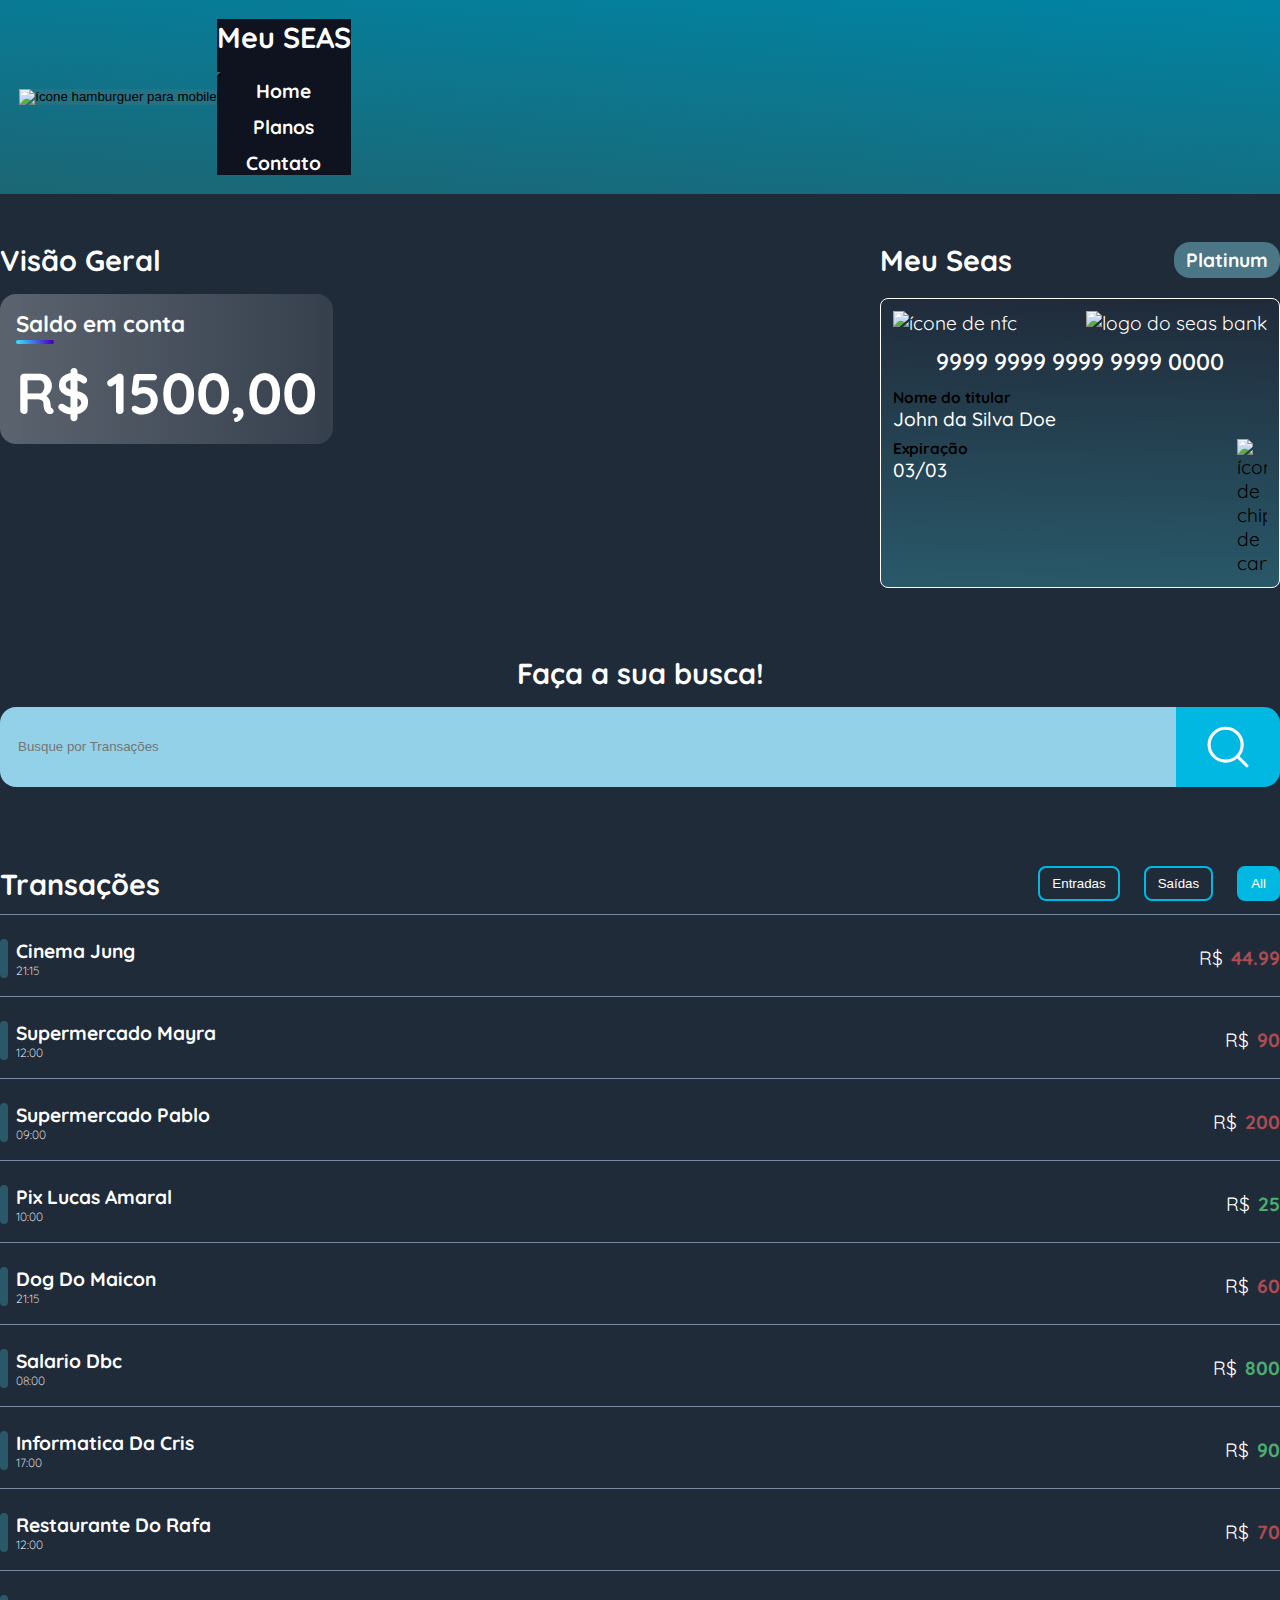
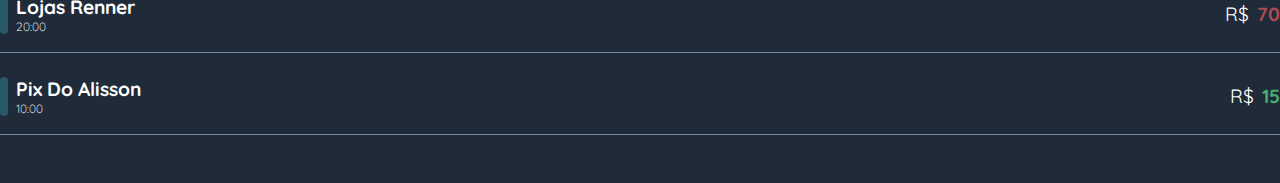
==== dashboard/index.html @ 0a8ba568 "added: contact link in dashboard page icon in dashboard" ====
<!DOCTYPE html>
<html lang="pt-br">
    <head>
        <meta charset="UTF-8" />
        <meta http-equiv="X-UA-Compatible" content="IE=edge" />
        <meta name="viewport" content="width=device-width, initial-scale=1.0" />
        <title>Seas | Minha conta</title>
        <link
            rel="shortcut icon"
            href="../imgs/gull-bird-flying-shape-svgrepo-com.svg"
            type="image/SVG"
        />
        <link
            href="https://cdn.jsdelivr.net/npm/bootstrap@5.3.0-alpha1/dist/css/bootstrap.min.css"
            rel="stylesheet"
            integrity="sha384-GLhlTQ8iRABdZLl6O3oVMWSktQOp6b7In1Zl3/Jr59b6EGGoI1aFkw7cmDA6j6gD"
            crossorigin="anonymous"
        />
        <script
            src="https://cdn.jsdelivr.net/npm/bootstrap@5.3.0-alpha1/dist/js/bootstrap.bundle.min.js"
            integrity="sha384-w76AqPfDkMBDXo30jS1Sgez6pr3x5MlQ1ZAGC+nuZB+EYdgRZgiwxhTBTkF7CXvN"
            crossorigin="anonymous"
        ></script>
        <link rel="stylesheet" href="style/style.css" />
    </head>
    <body>
        <header>
            <button
                class="btn btn-primary custom-btn"
                type="button"
                data-bs-toggle="offcanvas"
                data-bs-target="#offcanvasWithBothOptions"
                aria-controls="offcanvasWithBothOptions"
            >
                <img
                    src="./imgs/hamburger-icon.svg"
                    alt="ícone hamburguer para mobile"
                />
            </button>
            <div id="cambio"></div>

            <div
                class="offcanvas offcanvas-start"
                data-bs-scroll="true"
                tabindex="-1"
                id="offcanvasWithBothOptions"
                aria-labelledby="offcanvasWithBothOptionsLabel"
            >
                <div class="offcanvas-header">
                    <h2
                        class="offcanvas-title"
                        id="offcanvasWithBothOptionsLabel"
                    >
                        Meu SEAS
                    </h2>
                    <button
                        type="button"
                        class="btn-close"
                        data-bs-dismiss="offcanvas"
                        aria-label="Close"
                    ></button>
                </div>
                <div class="offcanvas-body">
                    <div class="offcanvas-container">
                        <div class="offcanvas-links">
                            <nav>
                                <ul>
                                    <li>
                                        <a href="../" class="active">Home</a>
                                    </li>
                                    <li>
                                        <a href="../plans/" class="active"
                                            >Planos</a
                                        >
                                    </li>
                                    <li>
                                        <a href="../" class="active">Contato</a>
                                    </li>
                                </ul>
                            </nav>
                        </div>

                        <!-- <div class="my-account-container">
                            <div>
                                <img
                                    src="./imgs/my-account.svg"
                                    alt="ícone representando minha conta"
                                />
                                <span>Minha conta</span>
                            </div>
                        </div> -->
                    </div>
                </div>
            </div>
        </header>
        <main>
            <div class="container">
                <div class="card-balance">
                    <div class="custom-card-container">
                        <div class="custom-card-title">
                            <h2>Meu Seas</h2>
                            <div class="span-title"><span>Platinum</span></div>
                        </div>
                        <div class="custom-card">
                            <div class="custom-card-plan platinum">
                                <div class="custom-card-header">
                                    <img
                                        src="./imgs/nfc-icon.svg"
                                        alt="ícone de nfc"
                                    />
                                    <img
                                        src="./imgs/seas-logo-platinum.svg"
                                        alt="logo do seas bank"
                                    />
                                </div>
                                <span class="custom-card-number"
                                    >9999 9999 9999 9999 0000</span
                                >
                                <div class="custom-card-name">
                                    <span>Nome do titular</span>
                                    <span>John da Silva Doe</span>
                                </div>

                                <div class="custom-card-footer">
                                    <div class="custom-card-expiration">
                                        <span>Expiração</span>
                                        <span>03/03</span>
                                    </div>
                                    <img
                                        src="./imgs/card-chip.svg"
                                        alt="ícone de chip de cartão"
                                    />
                                </div>
                            </div>
                        </div>
                    </div>
                    <div class="balance">
                        <h2 id="username" class="user-name">Visão Geral</h2>
                        <div class="balance-container">
                            <div class="balance-header">
                                <h3>Saldo em conta</h3>
                                <div class="balance-line"></div>
                            </div>
                            <strong class="display-1">R$ 1500,00</strong>
                        </div>
                    </div>
                </div>

                <div class="search-container">
                    <h2>Faça a sua busca!</h2>

                    <form>
                        <div class="search">
                            <div class="search-input">
                                <input
                                    id="search-transaction-input"
                                    type="text"
                                    placeholder="Busque por Transações"
                                />
                            </div>
                            <div>
                                <button
                                    id="search-transaction-btn"
                                    class="search-btn"
                                >
                                    <img
                                        src="./imgs/find-icon.svg"
                                        alt="ícone de lupa representando uma busca"
                                    />
                                </button>
                            </div>
                        </div>
                    </form>
                </div>

                <div class="transactions">
                    <div class="transactions-header">
                        <div class="transaction-title">
                            <h2>Transações</h2>
                        </div>

                        <div class="transactions-btn">
                            <button class="filter-btn income" id="btn-income">
                                Entradas
                            </button>
                            <button class="filter-btn spent" id="btn-spent">
                                Saídas
                            </button>
                            <button class="filter-btn" id="btn-all">All</button>
                        </div>
                    </div>

                    <!-- <div class="date">
                        <span>19 de Fevereiro de 2023</span>
                    </div> -->

                    <div
                        id="transaction-container"
                        class="transaction-container"
                    ></div>
                </div>
            </div>
        </main>
        <script src="./js/script.js"></script>
    </body>
</html>
---- dashboard/style/style.css ----
@import url("https://fonts.googleapis.com/css2?family=Quicksand:wght@300;400;500;600;700&display=swap%27");
* {
  margin: 0;
  padding: 0;
  box-sizing: border-box;
  list-style: none;
  text-decoration: none;
}

h1,
h2,
h3,
p {
  margin: 0;
}

body {
  background-color: #202b3a;
  color: #fff;
  font-family: "Quicksand", sans-serif;
  overflow-x: hidden;
}
body header {
  display: flex;
  align-items: center;
  background: rgb(0, 132, 164);
  background: linear-gradient(184deg, rgb(0, 132, 164) 0%, rgb(28, 102, 116) 100%);
  margin-bottom: 48px;
}
body .cotation-values {
  animation: slidein infinite linear;
  animation-duration: 30s;
}
@keyframes slidein {
  from {
    transform: translateX(120%);
  }
  to {
    transform: translateX(-100%);
  }
}
body main .container {
  display: flex;
  flex-direction: column;
  gap: 1rem;
  padding: 48px 12px;
}
body main .user-name {
  text-transform: capitalize;
}
body main .card-balance {
  display: flex;
  flex-direction: column;
  gap: 16px;
}
body main .card-balance .custom-card-container {
  display: flex;
  flex-direction: column;
  gap: 1rem;
}
body main .card-balance .custom-card-container .custom-card-title {
  display: flex;
  justify-content: space-between;
  align-items: center;
}
body main .card-balance .custom-card-container .custom-card-title h2 {
  font-weight: bold;
  text-transform: capitalize;
}
body main .card-balance .custom-card-container .custom-card-title .span-title {
  border-radius: 16px;
  padding: 6px 12px;
  background-color: #4a7686;
}
body main .card-balance .custom-card-container .custom-card-title .span-title span {
  font-weight: bold;
}
body main .card-balance .custom-card-container .custom-card .custom-card-plan.platinum {
  color: #fff;
  background: linear-gradient(0.79deg, #295869 1.78%, rgba(255, 255, 255, 0) 99.35%);
}
body main .card-balance .custom-card-container .custom-card .custom-card-plan.platinum .custom-card-number {
  color: #fff;
}
body main .card-balance .custom-card-container .custom-card .custom-card-plan.platinum .custom-card-name span:nth-child(2n) {
  color: #fff;
}
body main .card-balance .custom-card-container .custom-card .custom-card-plan.platinum .custom-card-footer .custom-card-expiration span:nth-child(2n) {
  color: #fff;
}
body main .card-balance .custom-card-container .custom-card .custom-card-plan {
  display: flex;
  flex-direction: column;
  gap: 8px;
  padding: 12px;
  border-radius: 8px;
  border: 1px solid #fff;
  background: linear-gradient(0.79deg, #f8f8f8 1.78%, rgba(255, 255, 255, 0) 99.35%, rgba(255, 255, 255, 0) 99.35%);
}
body main .card-balance .custom-card-container .custom-card .custom-card-plan .custom-card-header {
  display: flex;
  justify-content: space-between;
  align-items: center;
}
body main .card-balance .custom-card-container .custom-card .custom-card-plan .custom-card-number {
  padding: 4px 0;
  text-align: center;
  font-size: 1.2rem;
  font-weight: 600;
  color: #000000;
}
body main .card-balance .custom-card-container .custom-card .custom-card-plan .custom-card-name {
  display: flex;
  flex-direction: column;
  color: #000000;
}
body main .card-balance .custom-card-container .custom-card .custom-card-plan .custom-card-name span:nth-child(1n) {
  font-size: 0.8rem;
  font-weight: 700;
}
body main .card-balance .custom-card-container .custom-card .custom-card-plan .custom-card-name span:nth-child(2n) {
  font-size: 1rem;
  font-weight: 500;
}
body main .card-balance .custom-card-container .custom-card .custom-card-plan .custom-card-footer {
  display: flex;
  justify-content: space-between;
  color: #000000;
}
body main .card-balance .custom-card-container .custom-card .custom-card-plan .custom-card-footer img {
  width: 30px;
}
body main .card-balance .custom-card-container .custom-card .custom-card-plan .custom-card-footer .custom-card-expiration {
  display: flex;
  flex-direction: column;
}
body main .card-balance .custom-card-container .custom-card .custom-card-plan .custom-card-footer .custom-card-expiration span:nth-child(1n) {
  font-size: 0.8rem;
  font-weight: 700;
}
body main .card-balance .custom-card-container .custom-card .custom-card-plan .custom-card-footer .custom-card-expiration span:nth-child(2n) {
  font-size: 1rem;
  font-weight: 500;
}
body main .card-balance .balance h2 {
  font-weight: bold;
  text-transform: capitalize;
}
body main .card-balance .balance-container {
  display: flex;
  flex-direction: column;
  margin-top: 16px;
  border-radius: 16px;
  padding: 16px;
  gap: 12px;
  background: linear-gradient(0deg, rgba(250, 251, 252, 0.1), rgba(250, 251, 252, 0.1)), linear-gradient(90deg, rgba(240, 240, 240, 0.2) 0%, rgba(240, 240, 240, 0) 100%);
}
body main .card-balance .balance-container .balance-header {
  display: flex;
  flex-direction: column;
  gap: 2px;
}
body main .card-balance .balance-container .balance-header .balance-line {
  width: 1rem;
  height: 2px;
  border-radius: 5px;
  background: linear-gradient(77.34deg, #36d9ff 6.16%, #4a00c5 94.12%);
}
body main .card-balance .balance-container strong {
  font-weight: bold;
}
body main .search-container {
  display: flex;
  flex-direction: column;
  gap: 16px;
  text-align: center;
  padding: 48px 0;
}
body main .search-container h2 {
  font-weight: 700;
}
body main .search-container .search {
  display: flex;
  width: 100%;
  height: 100%;
  max-height: 80px;
}
body main .search-container .search .search-input {
  flex-grow: 2;
}
body main .search-container .search .search-input input {
  width: 100%;
  height: 100%;
  border-radius: 16px 0 0 16px;
  border: none;
  padding: 0 18px;
  background-color: #93d1e8;
  color: #021733;
  font-weight: 500;
}
body main .search-container .search .search-input input:focus {
  outline: none;
}
body main .search-container .search .search-btn {
  display: flex;
  justify-content: center;
  align-items: center;
  border: none;
  max-height: 80px;
  width: 100%;
  height: 100%;
  background-color: #01b8e3;
  padding: 12px;
  border-radius: 0 16px 16px 0;
}
body main .search-container .search .search-btn img {
  width: 90%;
  height: 90%;
  max-height: 80px;
}
body main .transactions {
  display: flex;
  flex-direction: column;
  gap: 24px;
}
body main .transactions .transactions-header {
  display: flex;
  justify-content: space-between;
  padding: 12px 0;
  border-bottom: 1.5px solid #798ba3;
}
body main .transactions .transactions-header .transaction-title {
  display: flex;
  flex-direction: column;
  gap: 14px;
}
body main .transactions .transactions-header .transaction-title h2 {
  font-weight: bold;
  text-transform: capitalize;
}
body main .transactions .transactions-header .transaction-title .line {
  height: 1px;
  width: 100%;
  background-color: #798ba3;
}
body main .transactions .transactions-header .transactions-btn {
  display: flex;
  gap: 24px;
}
body main .transactions .transactions-header .transactions-btn .filter-btn {
  border: none;
  padding: 8px 12px;
  height: fit-content;
  background-color: transparent;
  border: 2px solid #01b8e3;
  color: #fff;
  border-radius: 8px;
}
body main .transactions .transactions-header .transactions-btn .filter-btn.active {
  background-color: #01b8e3;
}
body main .transactions .date span {
  font-weight: 500;
}
body main .transactions .transaction-container {
  display: flex;
  flex-direction: column;
  gap: 24px;
}
body main .transactions .transaction-container .transaction {
  display: flex;
  justify-content: space-between;
  border-bottom: 0.5px solid #798ba3;
  padding-bottom: 18px;
}
body main .transactions .transaction-container .transaction .info {
  display: flex;
  gap: 8px;
}
body main .transactions .transaction-container .transaction .info .icon {
  display: flex;
  align-items: center;
  border-radius: 8px;
  padding: 4px;
  background-color: #295869;
}
body main .transactions .transaction-container .transaction .info .transaction-title-info .header-info {
  display: flex;
  align-items: center;
  gap: 6px;
}
body main .transactions .transaction-container .transaction .info .transaction-title-info .header-info strong {
  font-size: 1rem;
  text-transform: capitalize;
}
body main .transactions .transaction-container .transaction .info .transaction-title-info .header-info .transaction-details-icon {
  width: 15px;
  height: 15px;
  display: flex;
  justify-content: center;
  align-items: center;
  border-radius: 2px;
  padding: 2px 4px;
  background-color: #295869;
}
body main .transactions .transaction-container .transaction .info .transaction-title-info p {
  font-size: 0.625rem;
  font-weight: 300;
}
body main .transactions .transaction-container .transaction .value {
  display: flex;
  align-items: center;
}
body main .transactions .transaction-container .transaction .value span {
  display: flex;
  gap: 8px;
}
body main .transactions .transaction-container .transaction .value span .spent {
  color: #ac4b51;
}
body main .transactions .transaction-container .transaction .value span .income {
  color: #4bac72;
}
body main .transactions .transaction-container .transaction .value button {
  display: none;
}

header {
  padding: 1rem;
}
header .custom-btn {
  background: rgba(74, 118, 134, 0.3);
  border-radius: 4px;
  border: none;
}
header .custom-btn:hover {
  background-color: rgba(74, 118, 134, 0.8);
}
header .offcanvas {
  background-color: #0e131f;
  color: #fff;
}
header .offcanvas .offcanvas-header .btn-close {
  background-color: #fff;
}
header .offcanvas .offcanvas-body .offcanvas-container {
  height: 100%;
  display: flex;
  flex-direction: column;
  justify-content: space-between;
  align-items: center;
  font-weight: bold;
}
header .offcanvas .offcanvas-body .offcanvas-container .offcanvas-links nav {
  color: #fff;
}
header .offcanvas .offcanvas-body .offcanvas-container .offcanvas-links nav ul {
  padding: 0;
  margin: 0;
  display: flex;
  flex-direction: column;
  justify-content: center;
  align-items: center;
  gap: 12px;
}
header .offcanvas .offcanvas-body .offcanvas-container .offcanvas-links nav ul li a {
  text-decoration: none;
}
header .offcanvas .offcanvas-body .offcanvas-container .offcanvas-links nav ul li .active {
  color: white;
}

@media (min-width: 998px) {
  html {
    font-size: 120%;
  }
  .display-1 {
    font-size: 3rem;
  }
  body main .container {
    padding: 0 0 48px;
  }
  body main .card-balance {
    flex-direction: row-reverse;
    justify-content: space-between;
  }
  body main .card-balance .custom-card-container {
    min-width: 400px;
  }
  body main .card-balance .balance-container .balance-header .balance-line {
    width: 2rem;
    height: 4px;
  }
  body main .transactions .transaction-container .transaction .info .transaction-title-info .header-info .transaction-details-icon {
    display: none;
  }
  body main .transactions .transaction-container .transaction .value {
    gap: 48px;
  }
  body main .transactions .transaction-container .transaction .value button {
    display: flex;
    background-color: #0084a4;
    font-weight: bold;
    color: #fff;
    padding: 6px 12px;
    border: none;
    border-radius: 8px;
  }
}

/*# sourceMappingURL=style.css.map */
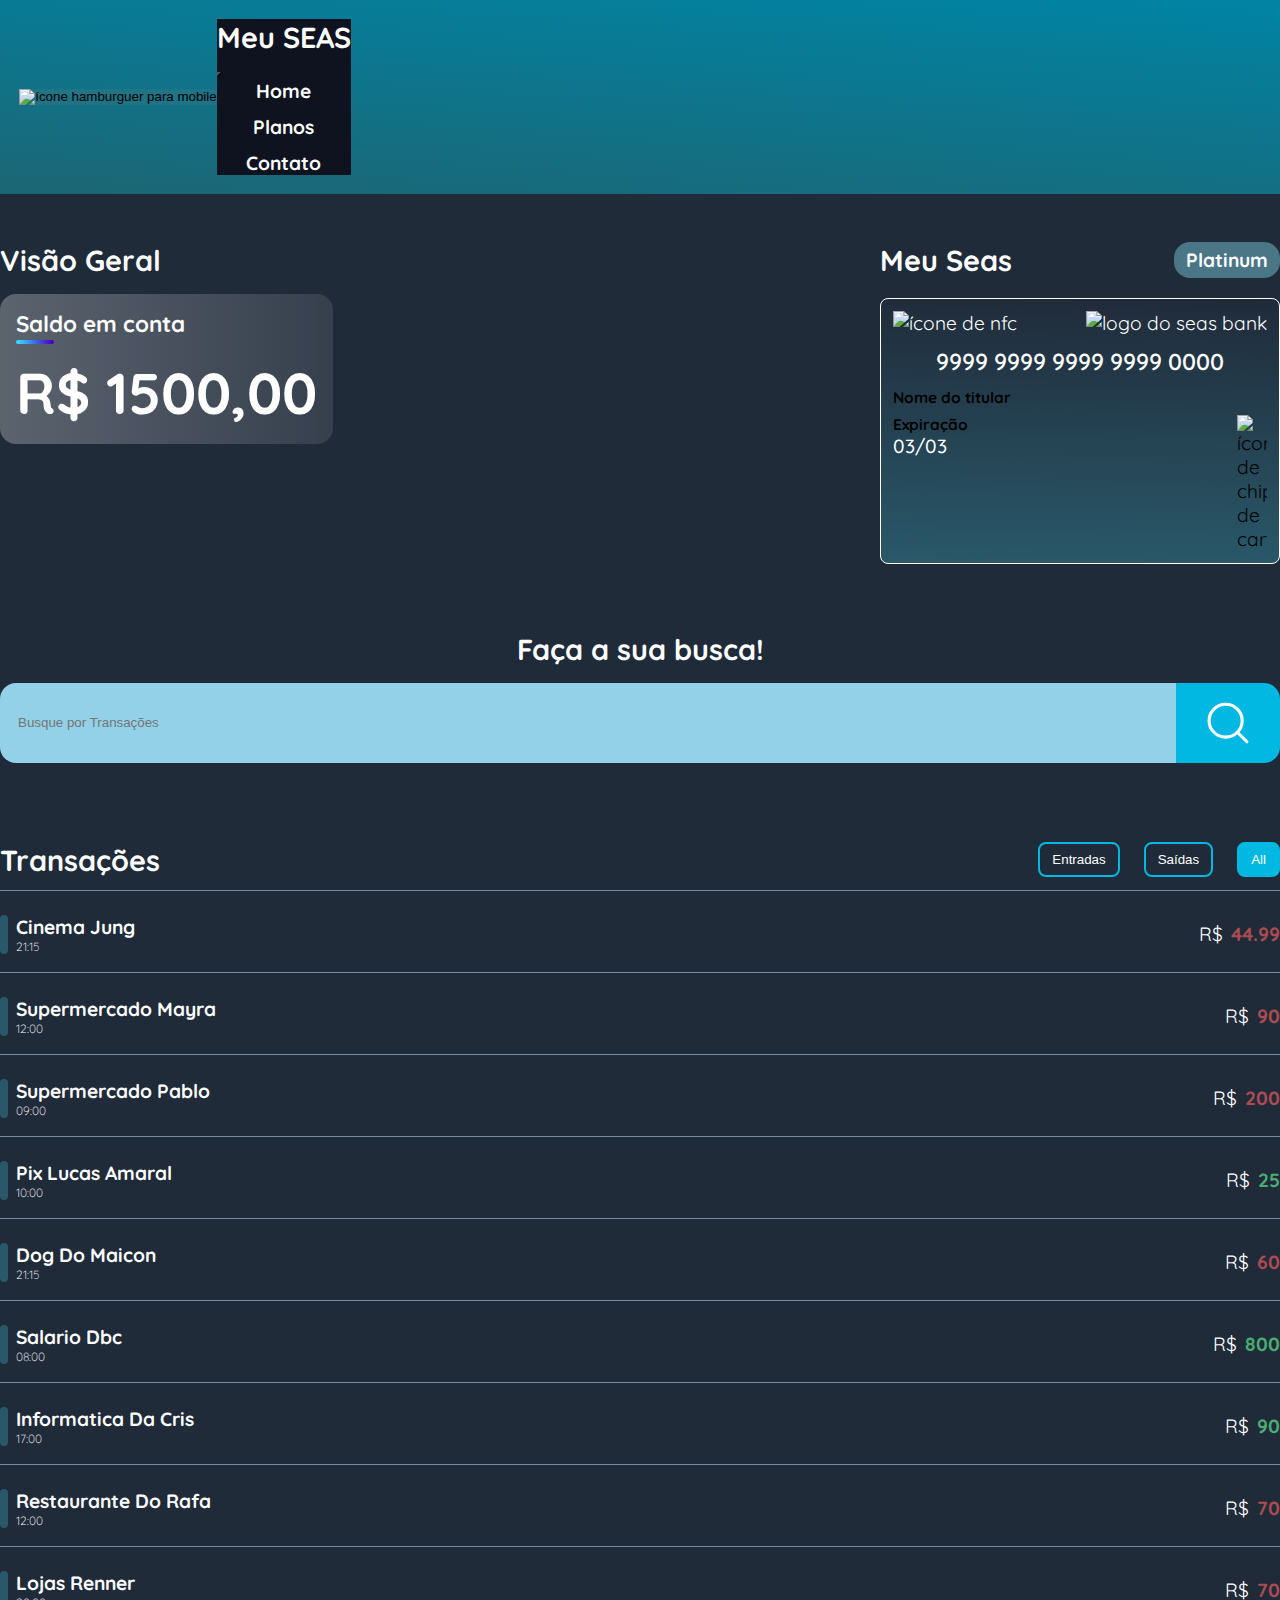
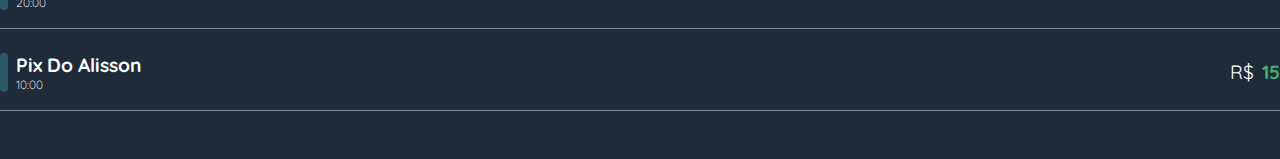
==== commit de44a018: "ajustando index e dados persistentes" ====
--- a/dashboard/index.html
+++ b/dashboard/index.html
@@ -38,7 +38,6 @@
                 />
             </button>
             <div id="cambio"></div>
-
             <div
                 class="offcanvas offcanvas-start"
                 data-bs-scroll="true"
@@ -79,16 +78,6 @@
                                 </ul>
                             </nav>
                         </div>
-
-                        <!-- <div class="my-account-container">
-                            <div>
-                                <img
-                                    src="./imgs/my-account.svg"
-                                    alt="ícone representando minha conta"
-                                />
-                                <span>Minha conta</span>
-                            </div>
-                        </div> -->
                     </div>
                 </div>
             </div>
@@ -118,7 +107,7 @@
                                 >
                                 <div class="custom-card-name">
                                     <span>Nome do titular</span>
-                                    <span>John da Silva Doe</span>
+                                    <span id="userNameCard"></span>
                                 </div>
 
                                 <div class="custom-card-footer">
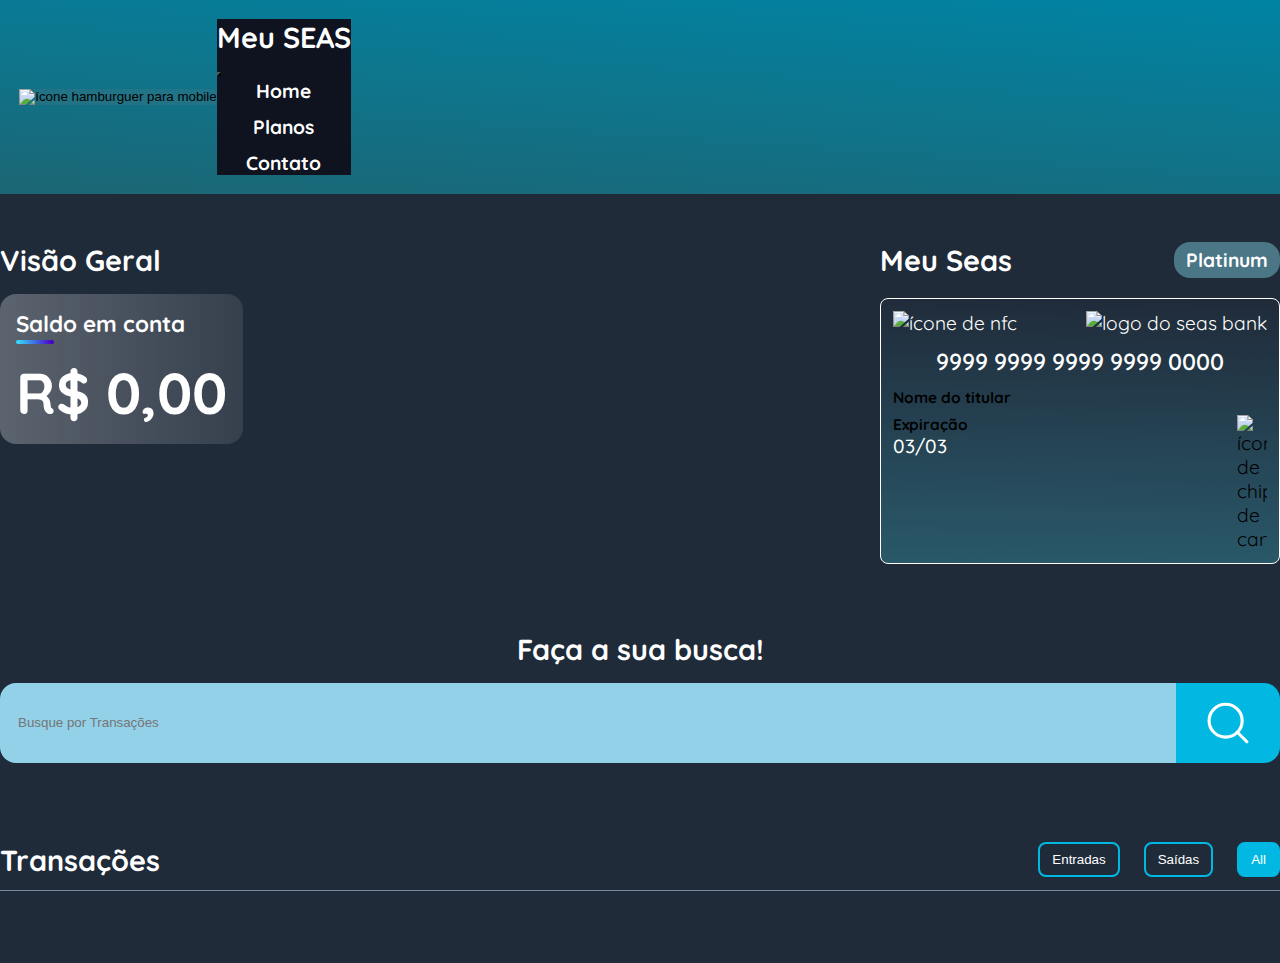
==== commit 6e6b2cfc: "zerando as transacoes para novo usuario" ====
--- a/dashboard/index.html
+++ b/dashboard/index.html
@@ -130,7 +130,7 @@
                                 <h3>Saldo em conta</h3>
                                 <div class="balance-line"></div>
                             </div>
-                            <strong class="display-1">R$ 1500,00</strong>
+                            <strong class="display-1">R$ 0,00</strong>
                         </div>
                     </div>
                 </div>
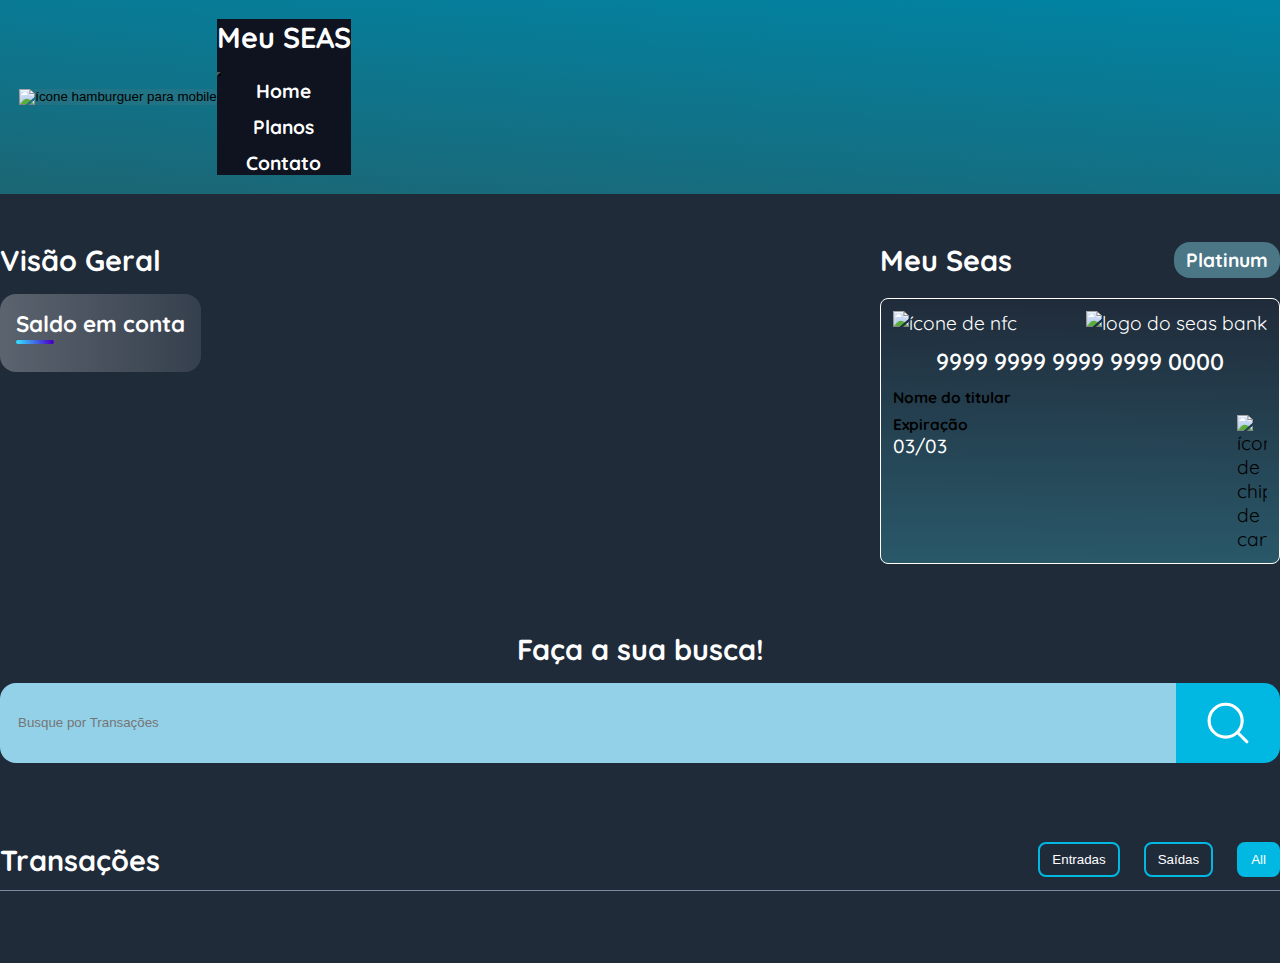
==== commit 15f52d7f: "mostrando o saldo zerado se vier da página de cadastro" ====
--- a/dashboard/index.html
+++ b/dashboard/index.html
@@ -130,7 +130,7 @@
                                 <h3>Saldo em conta</h3>
                                 <div class="balance-line"></div>
                             </div>
-                            <strong class="display-1">R$ 0,00</strong>
+                            <strong id="saldoConta" class="display-1"></strong>
                         </div>
                     </div>
                 </div>
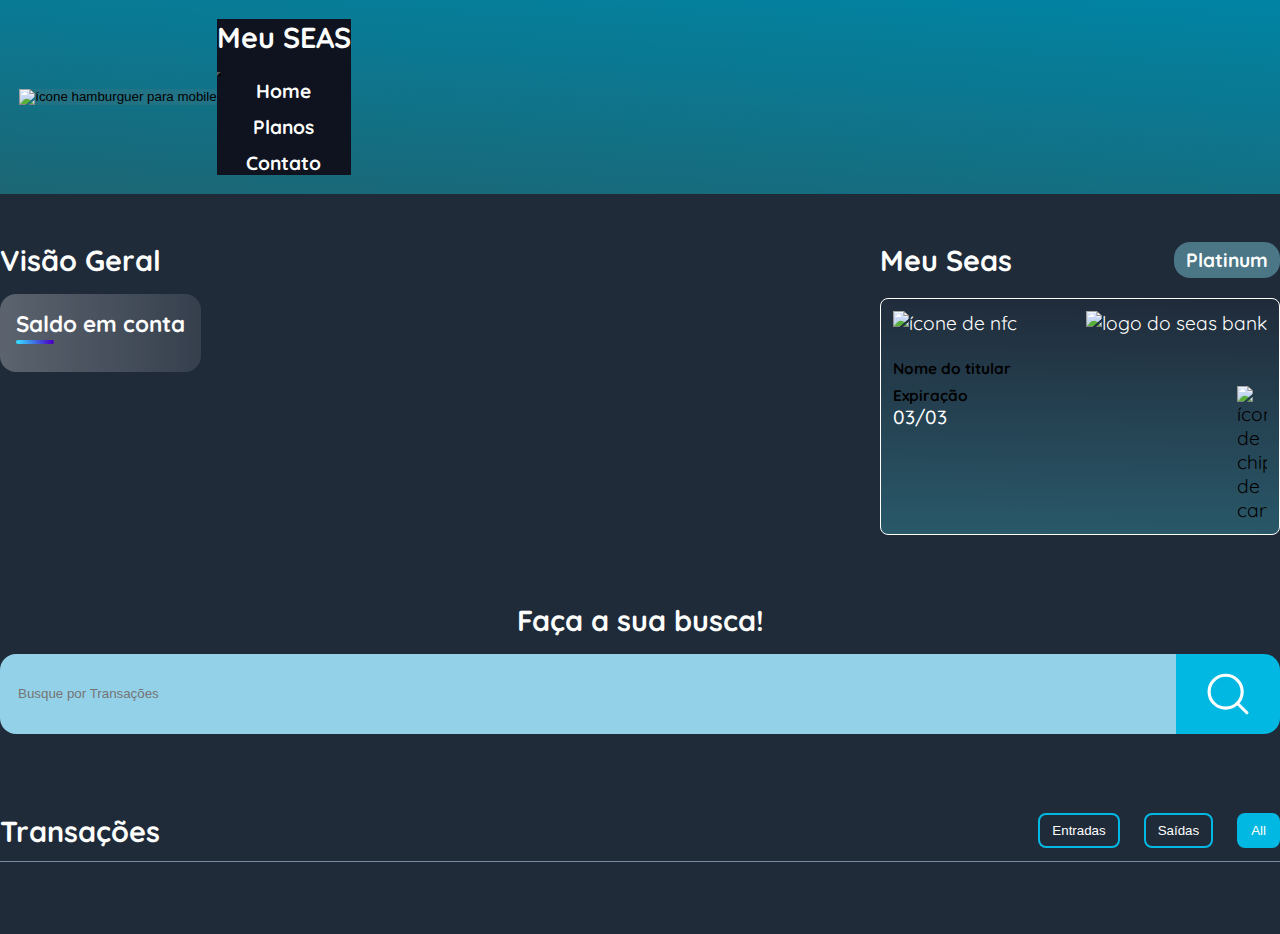
==== commit 63dfa943: "adicionando cartão de crédito aleatório" ====
--- a/dashboard/index.html
+++ b/dashboard/index.html
@@ -102,8 +102,7 @@
                                         alt="logo do seas bank"
                                     />
                                 </div>
-                                <span class="custom-card-number"
-                                    >9999 9999 9999 9999 0000</span
+                                <span id="numberCard" class="custom-card-number"></span
                                 >
                                 <div class="custom-card-name">
                                     <span>Nome do titular</span>
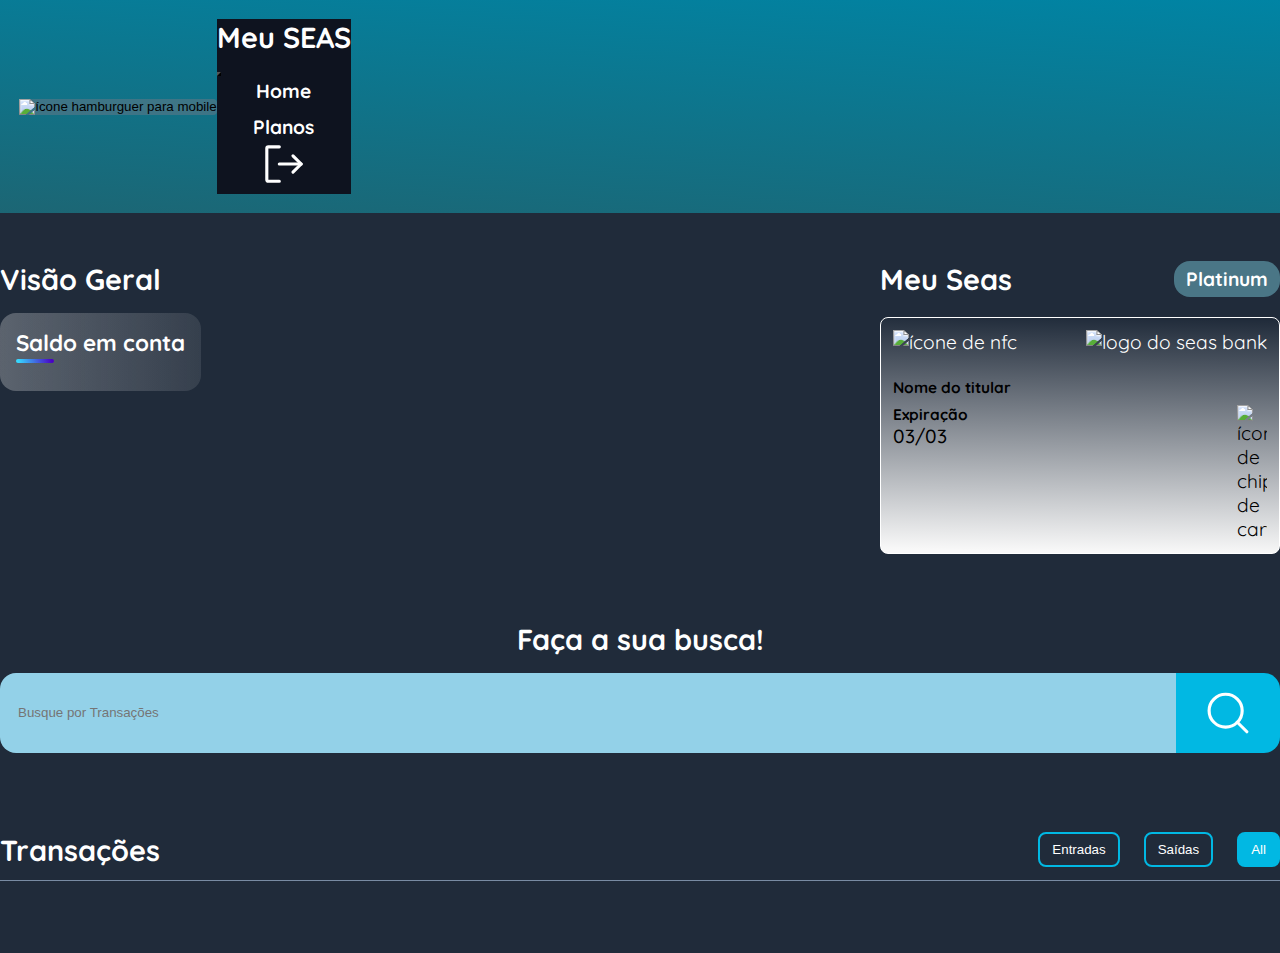
==== commit 12b3520d: "added sign-out anchor in dashboard and added dynamic card styles according to user plan" ====
--- a/dashboard/index.html
+++ b/dashboard/index.html
@@ -7,7 +7,7 @@
         <title>Seas | Minha conta</title>
         <link
             rel="shortcut icon"
-            href="../imgs/gull-bird-flying-shape-svgrepo-com.svg"
+            href="../assets/imgs/gull-bird-flying-shape-svgrepo-com.svg"
             type="image/SVG"
         />
         <link
@@ -21,6 +21,7 @@
             integrity="sha384-w76AqPfDkMBDXo30jS1Sgez6pr3x5MlQ1ZAGC+nuZB+EYdgRZgiwxhTBTkF7CXvN"
             crossorigin="anonymous"
         ></script>
+        <script src="https://unpkg.com/sweetalert/dist/sweetalert.min.js"></script>
         <link rel="stylesheet" href="style/style.css" />
     </head>
     <body>
@@ -72,11 +73,15 @@
                                             >Planos</a
                                         >
                                     </li>
-                                    <li>
-                                        <a href="../" class="active">Contato</a>
-                                    </li>
                                 </ul>
                             </nav>
+                        </div>
+                        <div>
+                            <a href="../login/"
+                                ><img
+                                    src="./imgs/sign-out-icon.svg"
+                                    alt="ícone de sign out"
+                            /></a>
                         </div>
                     </div>
                 </div>
@@ -88,22 +93,27 @@
                     <div class="custom-card-container">
                         <div class="custom-card-title">
                             <h2>Meu Seas</h2>
-                            <div class="span-title"><span>Platinum</span></div>
+                            <div class="span-title">
+                                <span id="card-plan">Platinum</span>
+                            </div>
                         </div>
                         <div class="custom-card">
-                            <div class="custom-card-plan platinum">
+                            <div class="custom-card-plan">
                                 <div class="custom-card-header">
                                     <img
                                         src="./imgs/nfc-icon.svg"
                                         alt="ícone de nfc"
                                     />
                                     <img
+                                        id="seas-logo-card"
                                         src="./imgs/seas-logo-platinum.svg"
                                         alt="logo do seas bank"
                                     />
                                 </div>
-                                <span id="numberCard" class="custom-card-number"></span
-                                >
+                                <span
+                                    id="numberCard"
+                                    class="custom-card-number"
+                                ></span>
                                 <div class="custom-card-name">
                                     <span>Nome do titular</span>
                                     <span id="userNameCard"></span>
@@ -189,6 +199,6 @@
                 </div>
             </div>
         </main>
-        <script src="./js/script.js"></script>
+        <script src="./js/script.js" type="module"></script>
     </body>
 </html>
--- a/dashboard/style/style.css
+++ b/dashboard/style/style.css
@@ -73,22 +73,29 @@
   background-color: #4a7686;
 }
 body main .card-balance .custom-card-container .custom-card-title .span-title span {
-  font-weight: bold;
-}
-body main .card-balance .custom-card-container .custom-card .custom-card-plan.platinum {
+  text-transform: capitalize;
+  font-weight: bold;
+}
+body main .card-balance .custom-card-container .card-name span:nth-child(2n) {
+  color: #fff;
+}
+body main .card-balance .custom-card-container .card-footer .card-expiration span:nth-child(2n) {
+  color: #fff;
+}
+body main .card-balance .custom-card .custom-card-plan.platinum {
   color: #fff;
   background: linear-gradient(0.79deg, #295869 1.78%, rgba(255, 255, 255, 0) 99.35%);
 }
-body main .card-balance .custom-card-container .custom-card .custom-card-plan.platinum .custom-card-number {
-  color: #fff;
-}
-body main .card-balance .custom-card-container .custom-card .custom-card-plan.platinum .custom-card-name span:nth-child(2n) {
-  color: #fff;
-}
-body main .card-balance .custom-card-container .custom-card .custom-card-plan.platinum .custom-card-footer .custom-card-expiration span:nth-child(2n) {
-  color: #fff;
-}
-body main .card-balance .custom-card-container .custom-card .custom-card-plan {
+body main .card-balance .custom-card .custom-card-plan.platinum .custom-card-number {
+  color: #fff;
+}
+body main .card-balance .custom-card .custom-card-plan.platinum .custom-card-name span:nth-child(2n) {
+  color: #fff;
+}
+body main .card-balance .custom-card .custom-card-plan.platinum .custom-card-footer .custom-card-expiration span:nth-child(2n) {
+  color: #fff;
+}
+body main .card-balance .custom-card .custom-card-plan {
   display: flex;
   flex-direction: column;
   gap: 8px;
@@ -97,50 +104,61 @@
   border: 1px solid #fff;
   background: linear-gradient(0.79deg, #f8f8f8 1.78%, rgba(255, 255, 255, 0) 99.35%, rgba(255, 255, 255, 0) 99.35%);
 }
-body main .card-balance .custom-card-container .custom-card .custom-card-plan .custom-card-header {
-  display: flex;
-  justify-content: space-between;
-  align-items: center;
-}
-body main .card-balance .custom-card-container .custom-card .custom-card-plan .custom-card-number {
+body main .card-balance .custom-card .custom-card-plan .custom-card-header {
+  display: flex;
+  justify-content: space-between;
+  align-items: center;
+}
+body main .card-balance .custom-card .custom-card-plan .custom-card-number {
   padding: 4px 0;
   text-align: center;
   font-size: 1.2rem;
   font-weight: 600;
   color: #000000;
 }
-body main .card-balance .custom-card-container .custom-card .custom-card-plan .custom-card-name {
+body main .card-balance .custom-card .custom-card-plan .custom-card-name {
   display: flex;
   flex-direction: column;
   color: #000000;
 }
-body main .card-balance .custom-card-container .custom-card .custom-card-plan .custom-card-name span:nth-child(1n) {
+body main .card-balance .custom-card .custom-card-plan .custom-card-name span:nth-child(1n) {
   font-size: 0.8rem;
   font-weight: 700;
 }
-body main .card-balance .custom-card-container .custom-card .custom-card-plan .custom-card-name span:nth-child(2n) {
+body main .card-balance .custom-card .custom-card-plan .custom-card-name span:nth-child(2n) {
   font-size: 1rem;
   font-weight: 500;
 }
-body main .card-balance .custom-card-container .custom-card .custom-card-plan .custom-card-footer {
+body main .card-balance .custom-card .custom-card-plan .custom-card-footer {
   display: flex;
   justify-content: space-between;
   color: #000000;
 }
-body main .card-balance .custom-card-container .custom-card .custom-card-plan .custom-card-footer img {
+body main .card-balance .custom-card .custom-card-plan .custom-card-footer img {
   width: 30px;
 }
-body main .card-balance .custom-card-container .custom-card .custom-card-plan .custom-card-footer .custom-card-expiration {
-  display: flex;
-  flex-direction: column;
-}
-body main .card-balance .custom-card-container .custom-card .custom-card-plan .custom-card-footer .custom-card-expiration span:nth-child(1n) {
+body main .card-balance .custom-card .custom-card-plan .custom-card-footer .custom-card-expiration {
+  display: flex;
+  flex-direction: column;
+}
+body main .card-balance .custom-card .custom-card-plan .custom-card-footer .custom-card-expiration span:nth-child(1n) {
   font-size: 0.8rem;
   font-weight: 700;
 }
-body main .card-balance .custom-card-container .custom-card .custom-card-plan .custom-card-footer .custom-card-expiration span:nth-child(2n) {
+body main .card-balance .custom-card .custom-card-plan .custom-card-footer .custom-card-expiration span:nth-child(2n) {
   font-size: 1rem;
   font-weight: 500;
+}
+body main .card-balance .custom-card .custom-card-plan.gold {
+  background: linear-gradient(0.79deg, #ebb62d 1.78%, rgba(255, 255, 255, 0) 99.35%, rgba(255, 255, 255, 0) 99.35%);
+}
+body main .card-balance .custom-card .custom-card-plan.platinum {
+  color: #fff;
+  background: linear-gradient(0.79deg, #295869 1.78%, rgba(255, 255, 255, 0) 99.35%);
+}
+body main .card-balance .custom-card .custom-card-plan.gold .card-number,
+body main .card-balance .custom-card .custom-card-plan.platinum .card-number {
+  color: #fff;
 }
 body main .card-balance .balance h2 {
   font-weight: bold;
@@ -329,12 +347,14 @@
   padding: 1rem;
 }
 header .custom-btn {
-  background: rgba(74, 118, 134, 0.3);
+  background: rgba(74, 118, 134, 0.8);
   border-radius: 4px;
   border: none;
+  z-index: 9;
+  height: 100%;
 }
 header .custom-btn:hover {
-  background-color: rgba(74, 118, 134, 0.8);
+  background-color: rgb(74, 118, 134);
 }
 header .offcanvas {
   background-color: #0e131f;
@@ -368,6 +388,9 @@
 }
 header .offcanvas .offcanvas-body .offcanvas-container .offcanvas-links nav ul li .active {
   color: white;
+}
+header .offcanvas .offcanvas-body .offcanvas-container div img {
+  width: 50px;
 }
 
 @media (min-width: 998px) {
@@ -407,5 +430,10 @@
     border-radius: 8px;
   }
 }
+@media (max-width: 768px) {
+  html {
+    font-size: 100%;
+  }
+}
 
 /*# sourceMappingURL=style.css.map */
